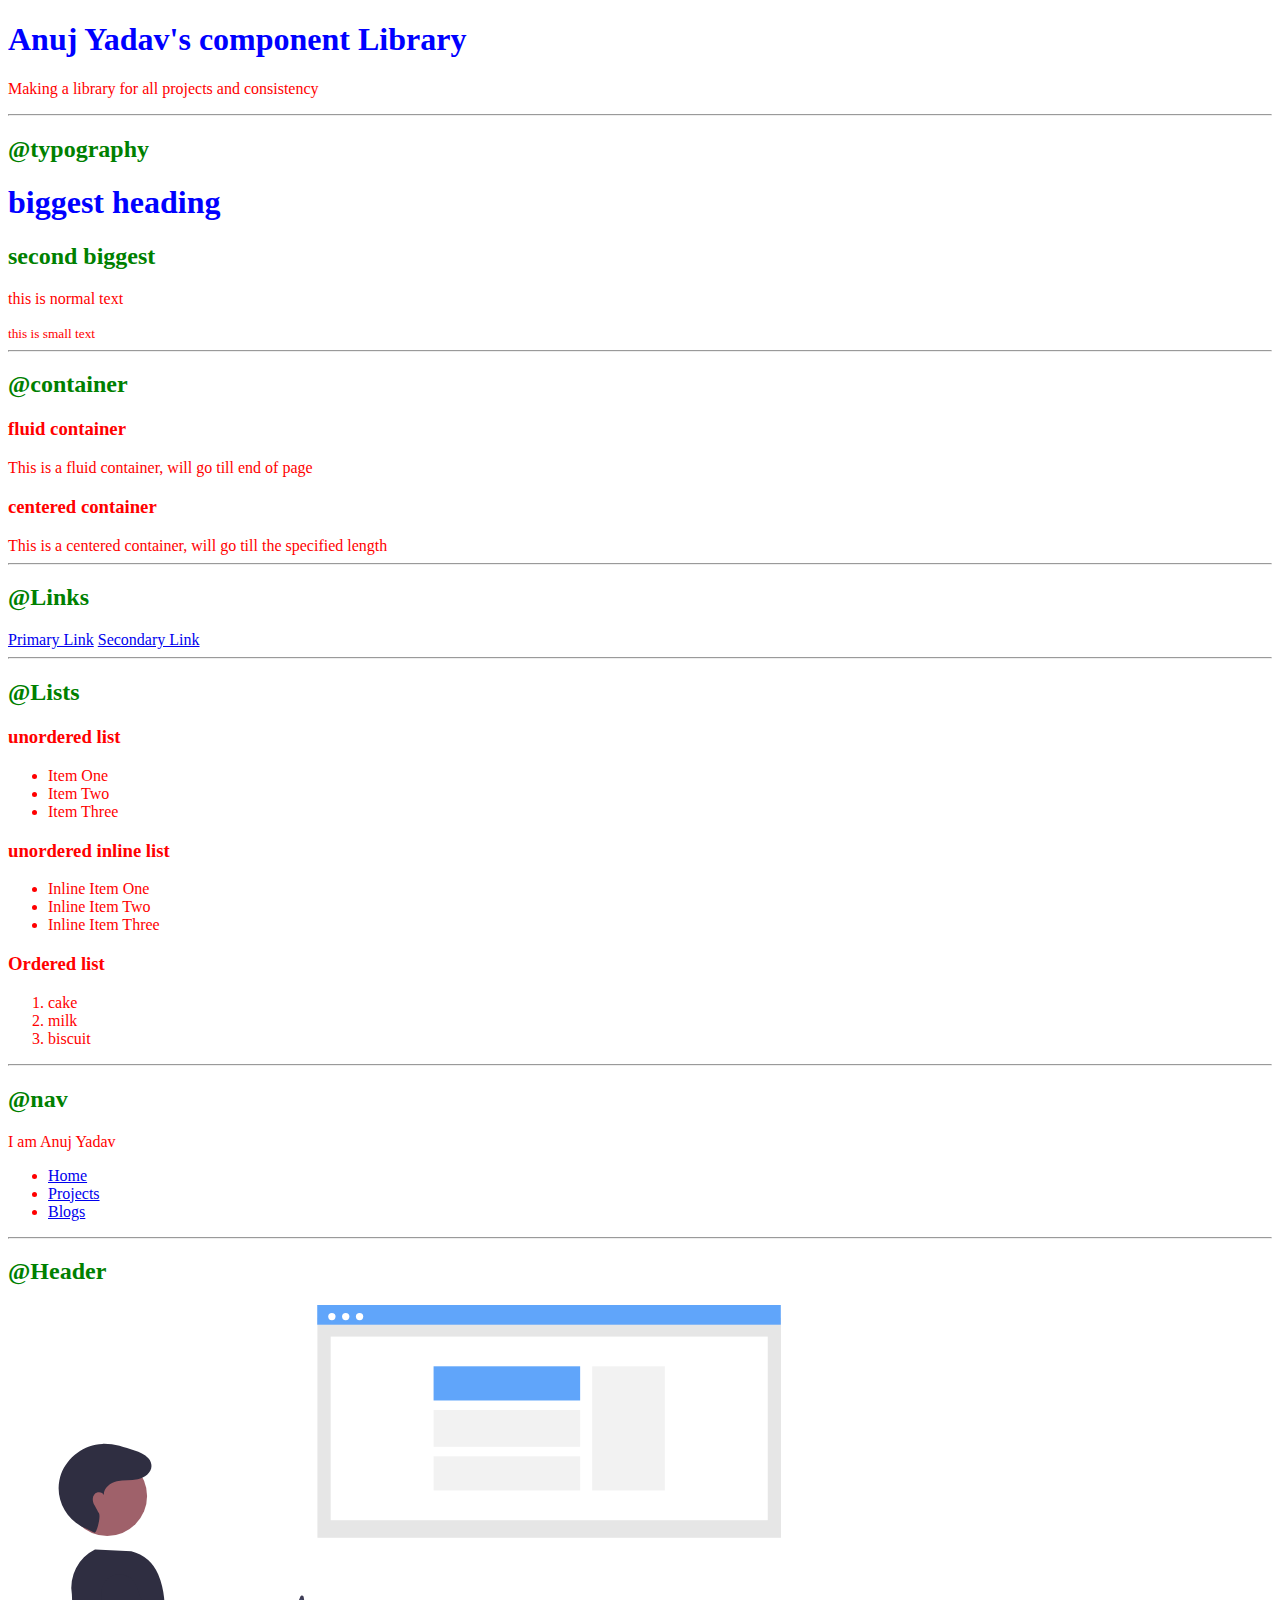
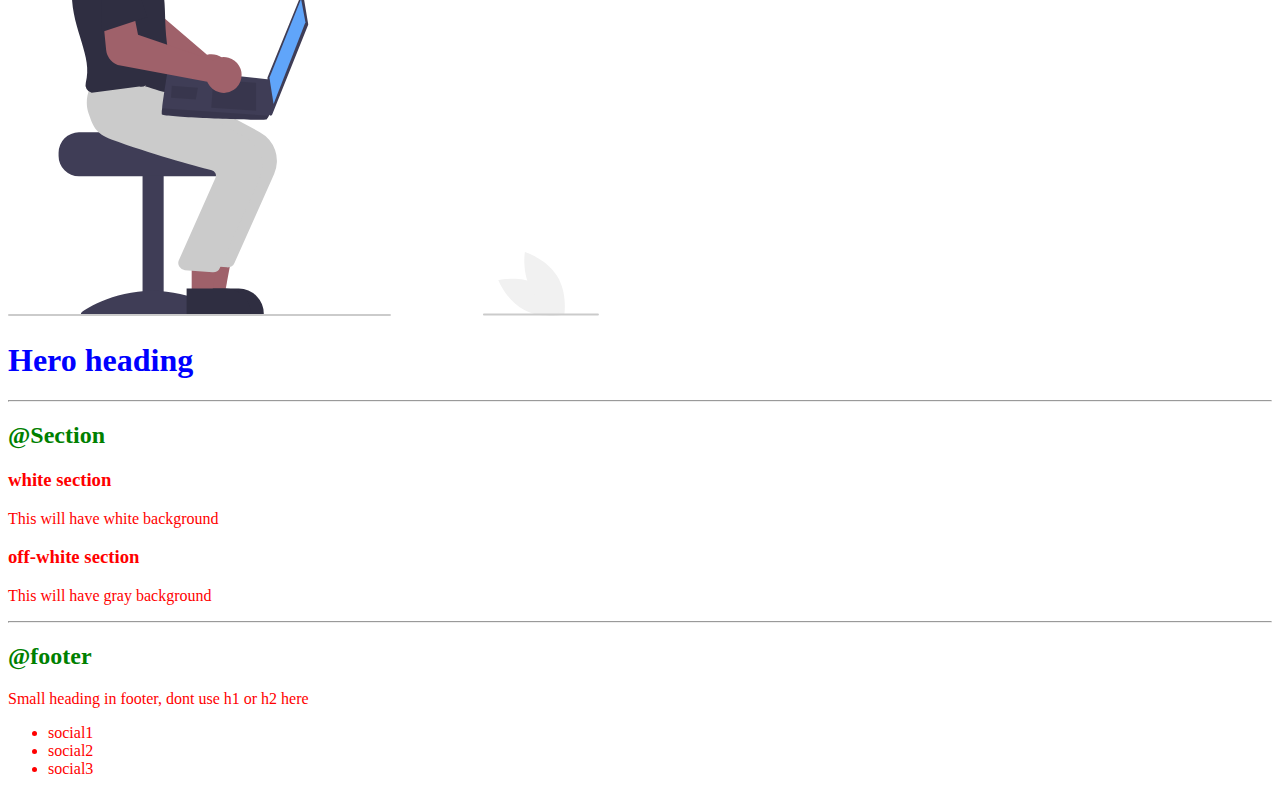
==== index.html @ 83cf175b "css imports and selectors" ====
<!DOCTYPE html>
<html lang="en">

<head>
    <meta charset="UTF-8">
    <meta http-equiv="X-UA-Compatible" content="IE=edge">
    <meta name="viewport" content="width=device-width, initial-scale=1.0">
    <title>Component Library</title>
    <!-- <style>
        body {
            color: red;
        }
    </style> -->
    <link href="styles.css" rel="stylesheet"
</head>

<body>
    <h1>Anuj Yadav's component Library</h1>
    <p>Making a library for all projects and consistency</p>

    <hr>

    <h2>@typography</h2>
    <h1>biggest heading</h1>
    <h2>second biggest</h2>
    <p>this is normal text</p>
    <small>this is small text</small>

    <hr>

    <h2>@container</h2>
    <h3>fluid container</h3>
    <div>This is a fluid container, will go till end of page</div>
    <h3>centered container</h3>
    <div>This is a centered container, will go till the specified length</div>

    <hr>

    <h2>@Links</h2>
    <a href="/">Primary Link</a>
    <a href="/">Secondary Link</a>

    <hr>

    <h2>@Lists</h2>
    <h3>unordered list</h3>
    <ul>
        <li>Item One</li>
        <li>Item Two</li>
        <li>Item Three</li>
    </ul>
    <h3>unordered inline list</h3>
    <ul>
        <li>Inline Item One</li>
        <li>Inline Item Two</li>
        <li>Inline Item Three</li>
    </ul>
    <h3>Ordered list</h3>
    <ol>
        <li>cake</li>
        <li>milk</li>
        <li>biscuit</li>
    </ol>

    <hr>

    <h2>@nav</h2>

    <nav>
        <div>I am Anuj Yadav</div>
        <ul>
            <li>
                <a href="/">Home</a>
            </li>
            <li>
                <a href="/">Projects</a>
            </li>
            <li>
                <a href="/">Blogs</a>
            </li>
        </ul>
    </nav>

    <hr>

    <h2>@Header</h2>

    <header>
        <img src="Images/HeroImage.svg" />
        <h1>Hero heading</h1>
    </header>

    <hr>

    <h2>@Section</h2>
    <h3>white section</h3>
    <section>
        <p>This will have white background</p>
    </section>
    <h3>off-white section</h3>
    <section>
        <p>This will have gray background</p>
    </section>

    <hr>

    <h2>@footer</h2>
    <footer>
        <div>Small heading in footer, dont use h1 or h2 here</div>
        <ul>
            <li>social1</li>
            <li>social2</li>
            <li>social3</li>
        </ul>
    </footer>

    
</body>
</html>
---- styles.css ----
body {
    color: red;
}
h1{
    color: blue;
}
h2{
    color: green;
}
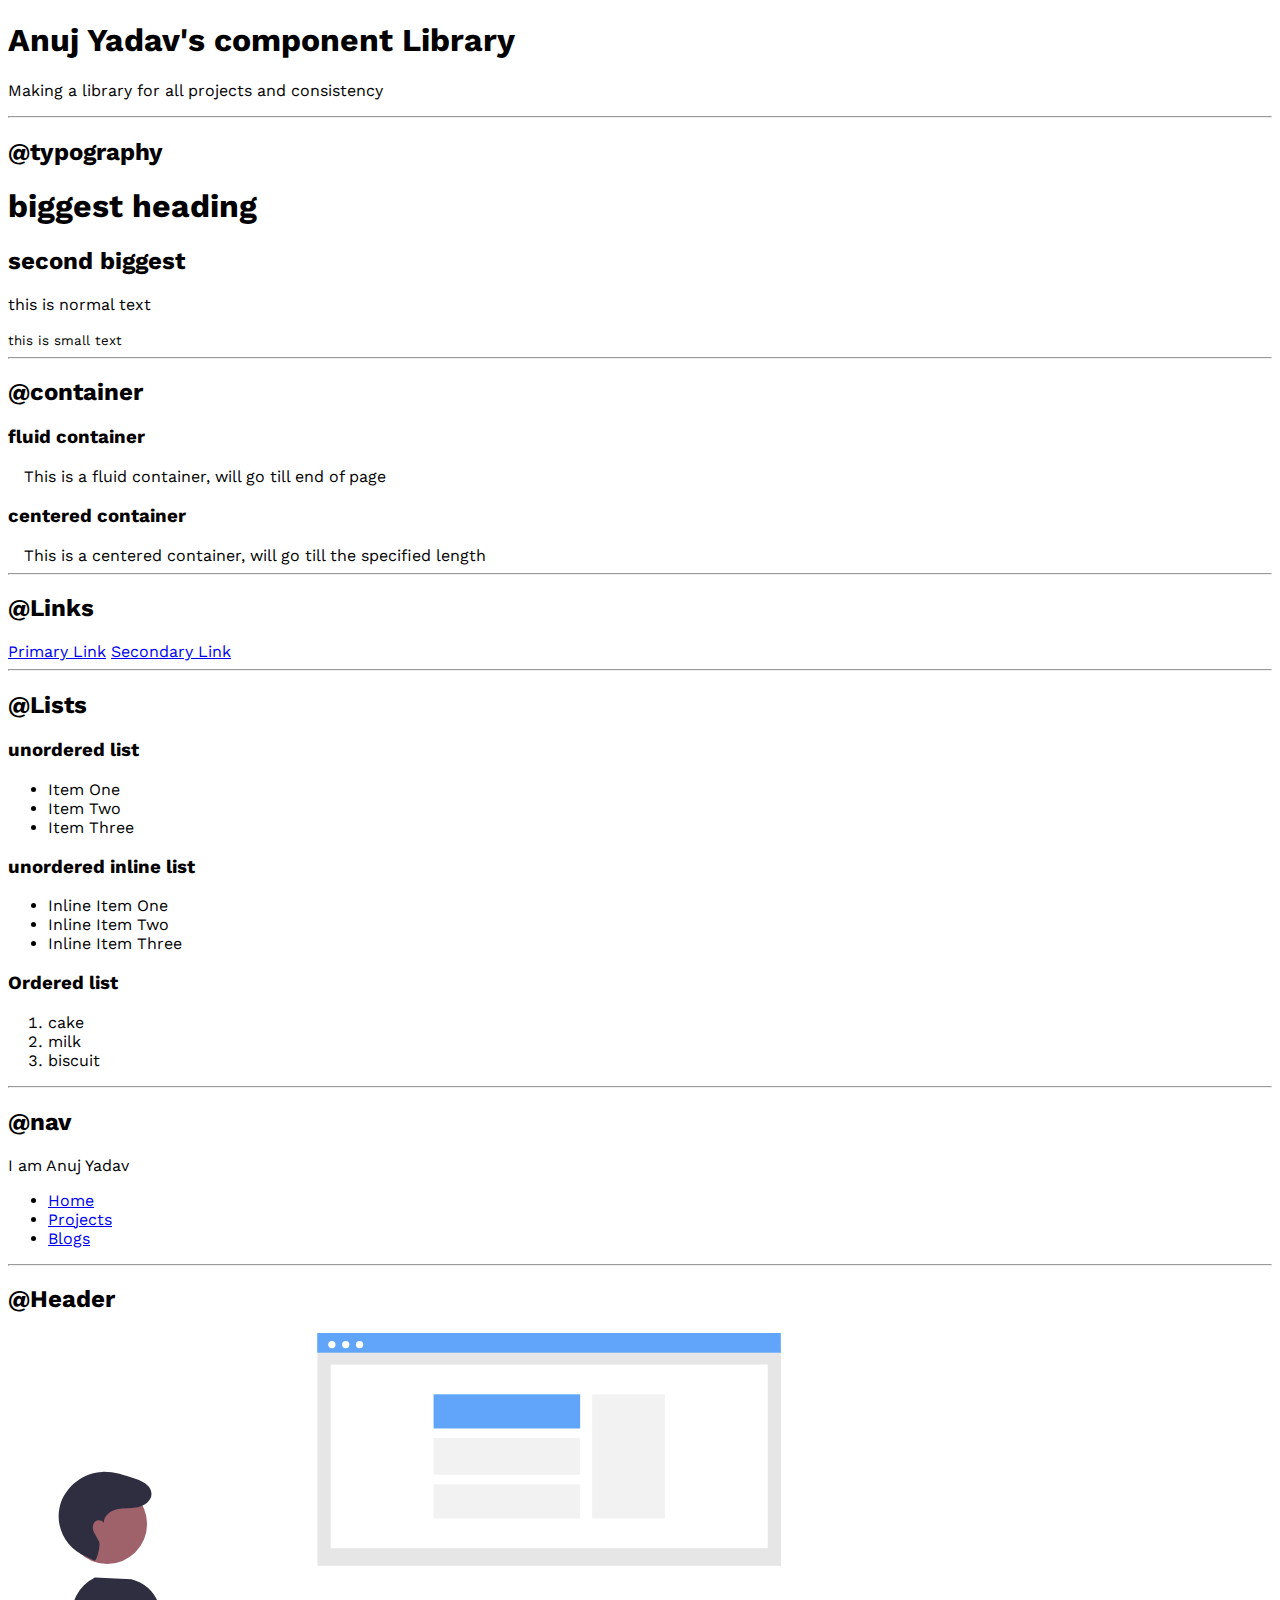
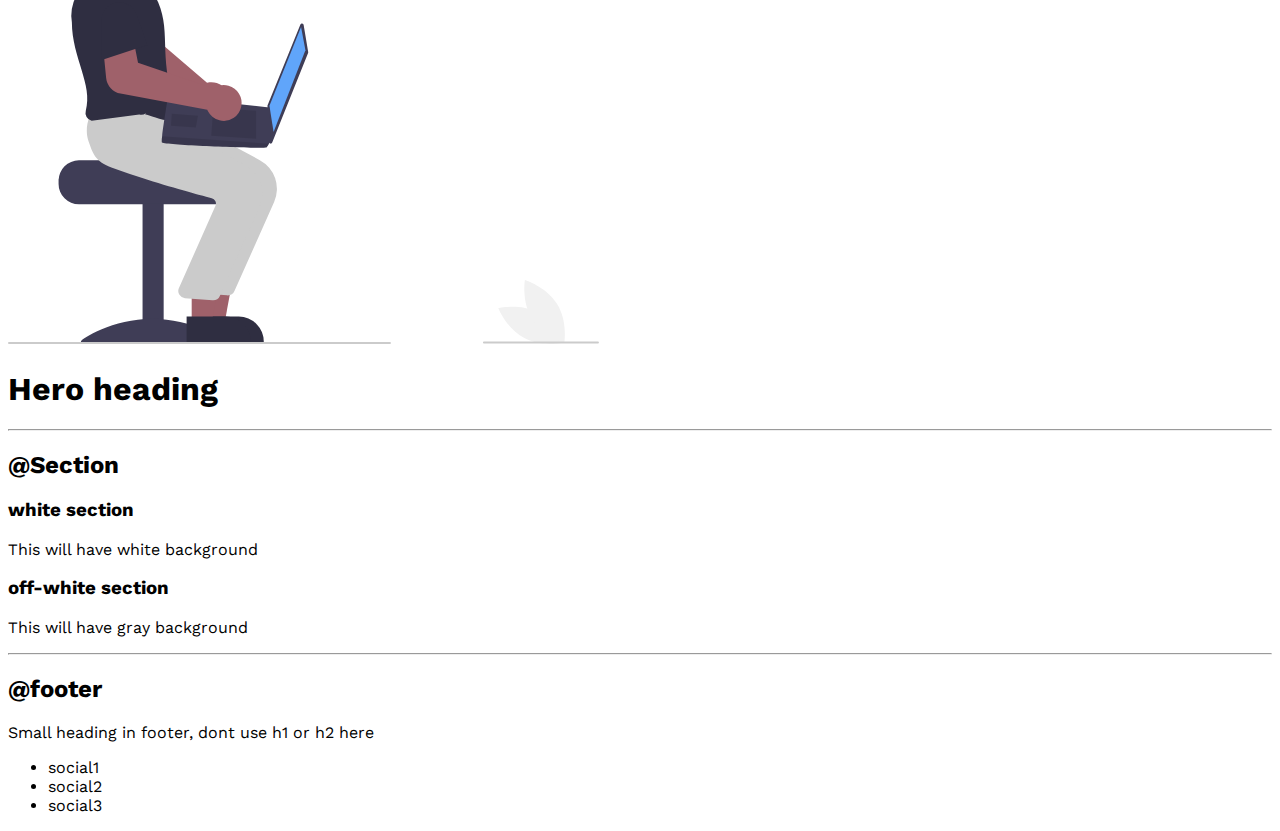
==== commit 53bf618d: "upadting css, till containers" ====
--- a/index.html
+++ b/index.html
@@ -6,11 +6,6 @@
     <meta http-equiv="X-UA-Compatible" content="IE=edge">
     <meta name="viewport" content="width=device-width, initial-scale=1.0">
     <title>Component Library</title>
-    <!-- <style>
-        body {
-            color: red;
-        }
-    </style> -->
     <link href="styles.css" rel="stylesheet"
 </head>
 
@@ -30,9 +25,9 @@
 
     <h2>@container</h2>
     <h3>fluid container</h3>
-    <div>This is a fluid container, will go till end of page</div>
+    <div class="container container-fluid">This is a fluid container, will go till end of page</div>
     <h3>centered container</h3>
-    <div>This is a centered container, will go till the specified length</div>
+    <div class="container">This is a centered container, will go till the specified length</div>
 
     <hr>
 
--- a/styles.css
+++ b/styles.css
@@ -1,9 +1,13 @@
+@import url('https://fonts.googleapis.com/css2?family=Work+Sans:ital,wght@1,400;1,700&display=swap');
+
 body {
-    color: red;
+    font-family: 'Work Sans', sans-serif;
 }
-h1{
-    color: blue;
+
+.container{
+    padding-left: 1rem;
+    padding-right: 1rem;
 }
-h2{
-    color: green;
+
+.container-fluid{
 }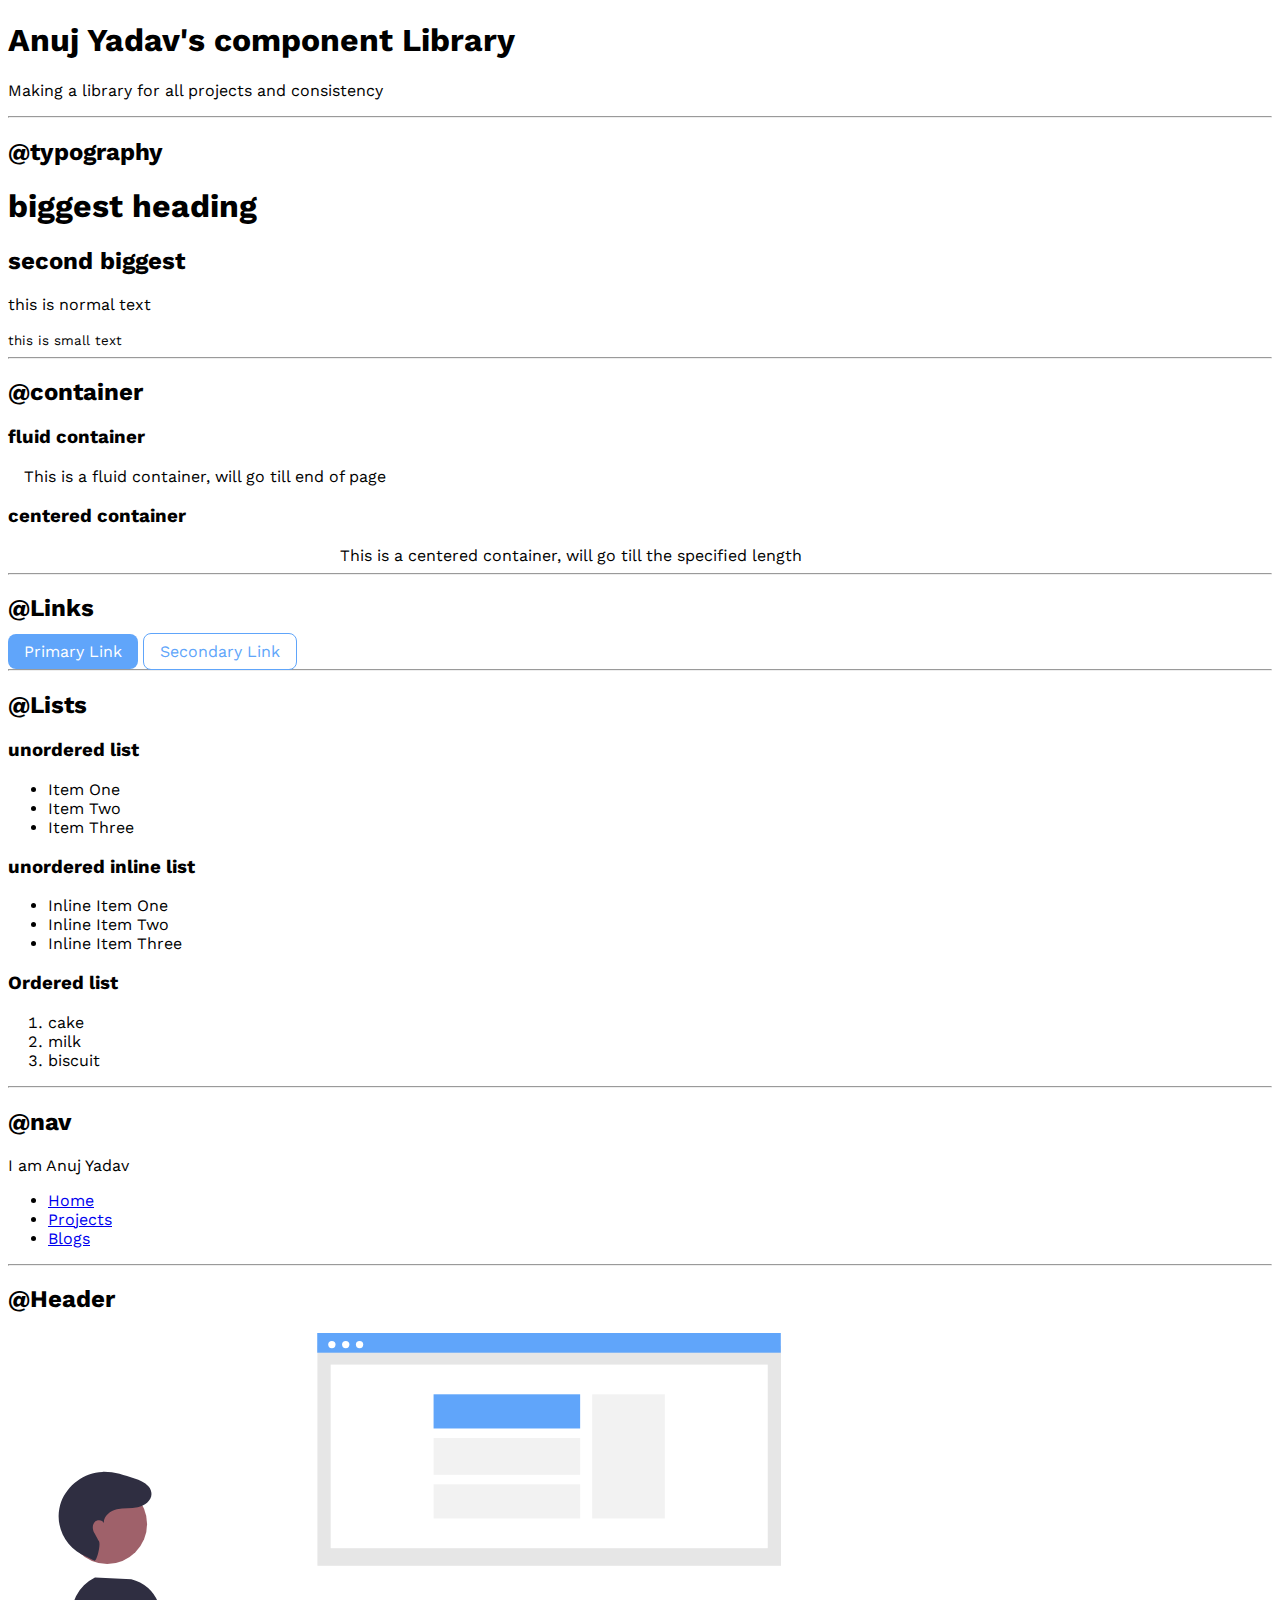
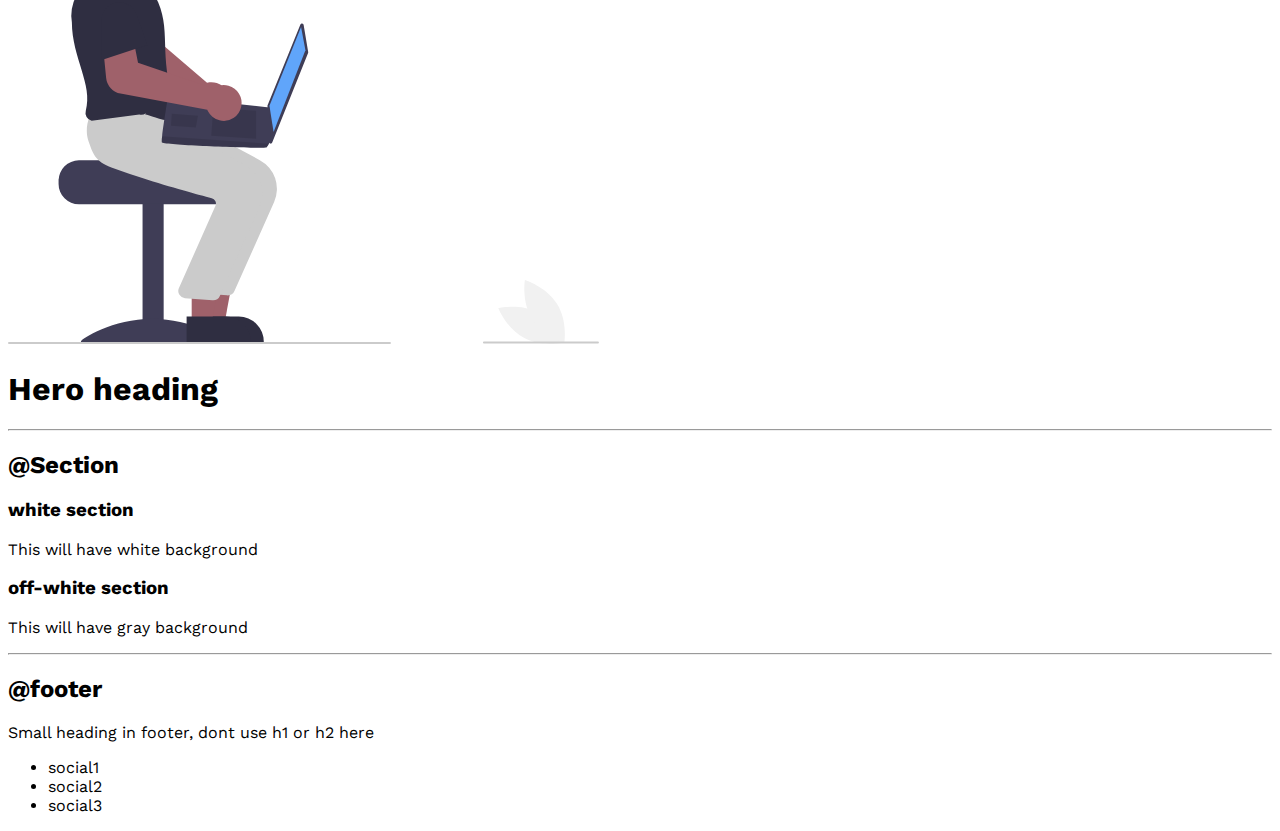
==== commit 4ac4cd6a: "linkupdated with css design" ====
--- a/index.html
+++ b/index.html
@@ -27,13 +27,13 @@
     <h3>fluid container</h3>
     <div class="container container-fluid">This is a fluid container, will go till end of page</div>
     <h3>centered container</h3>
-    <div class="container">This is a centered container, will go till the specified length</div>
+    <div class="container container-center">This is a centered container, will go till the specified length</div>
 
     <hr>
 
     <h2>@Links</h2>
-    <a href="/">Primary Link</a>
-    <a href="/">Secondary Link</a>
+    <a class="link link-primary" href="/">Primary Link</a>
+    <a class="link link-secondary" href="/">Secondary Link</a>
 
     <hr>
 
--- a/styles.css
+++ b/styles.css
@@ -1,4 +1,8 @@
 @import url('https://fonts.googleapis.com/css2?family=Work+Sans:ital,wght@1,400;1,700&display=swap');
+
+:root{
+    --primary-color:#60A5FA;
+}
 
 body {
     font-family: 'Work Sans', sans-serif;
@@ -9,5 +13,22 @@
     padding-right: 1rem;
 }
 
-.container-fluid{
+.container-center{
+    max-width: 600px;
+    margin: auto;
+}
+
+.link{
+    text-decoration: none;
+    padding: 0.5rem 1rem;
+}
+.link-primary{
+    background-color: var(--primary-color);
+    border-radius: 0.5rem;
+    color: white;
+}
+.link-secondary{
+    color: var(--primary-color);
+    border-radius: 0.5rem;
+    border: 1px solid var(--primary-color);
 }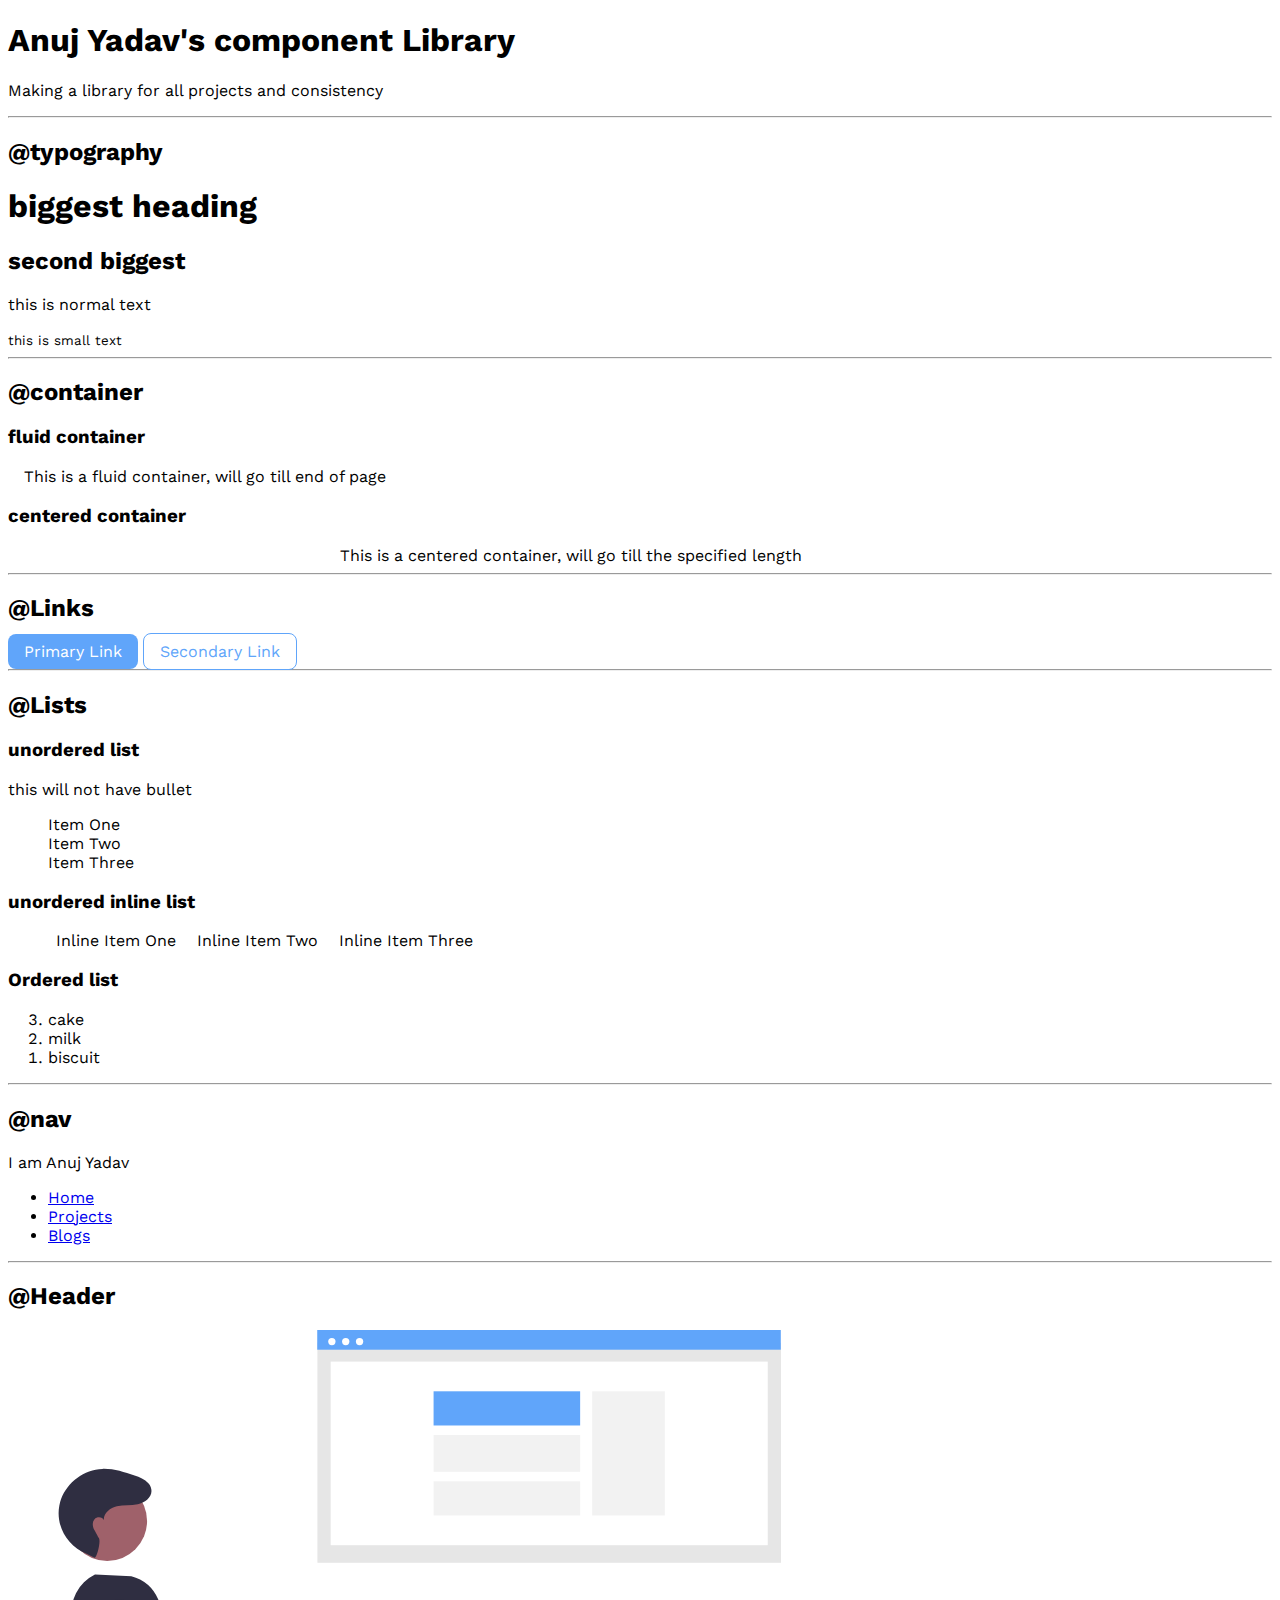
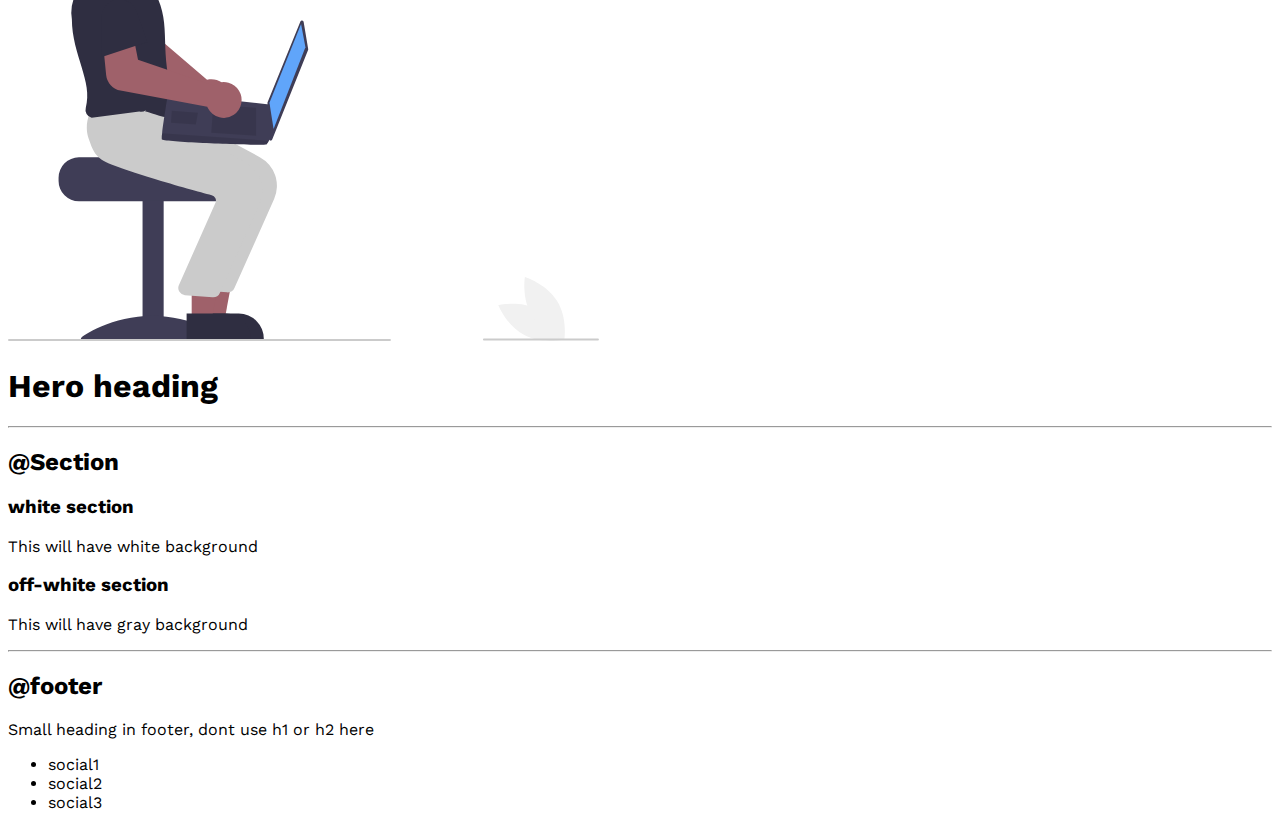
==== commit 421f793c: "updated css list" ====
--- a/index.html
+++ b/index.html
@@ -39,19 +39,20 @@
 
     <h2>@Lists</h2>
     <h3>unordered list</h3>
-    <ul>
+    <p> this will not have bullet</p>
+    <ul class="list-non-bullet">
         <li>Item One</li>
         <li>Item Two</li>
         <li>Item Three</li>
     </ul>
     <h3>unordered inline list</h3>
-    <ul>
-        <li>Inline Item One</li>
-        <li>Inline Item Two</li>
-        <li>Inline Item Three</li>
+    <ul class="list-non-bullet">
+        <li class="list-item-inline">Inline Item One</li>
+        <li class="list-item-inline">Inline Item Two</li>
+        <li class="list-item-inline">Inline Item Three</li>
     </ul>
     <h3>Ordered list</h3>
-    <ol>
+    <ol reversed>
         <li>cake</li>
         <li>milk</li>
         <li>biscuit</li>
--- a/styles.css
+++ b/styles.css
@@ -31,4 +31,13 @@
     color: var(--primary-color);
     border-radius: 0.5rem;
     border: 1px solid var(--primary-color);
+}
+
+.list-non-bullet {
+    list-style: none;
+}
+
+.list-item-inline{
+    display: inline;
+    padding: 0rem 0.5rem;
 }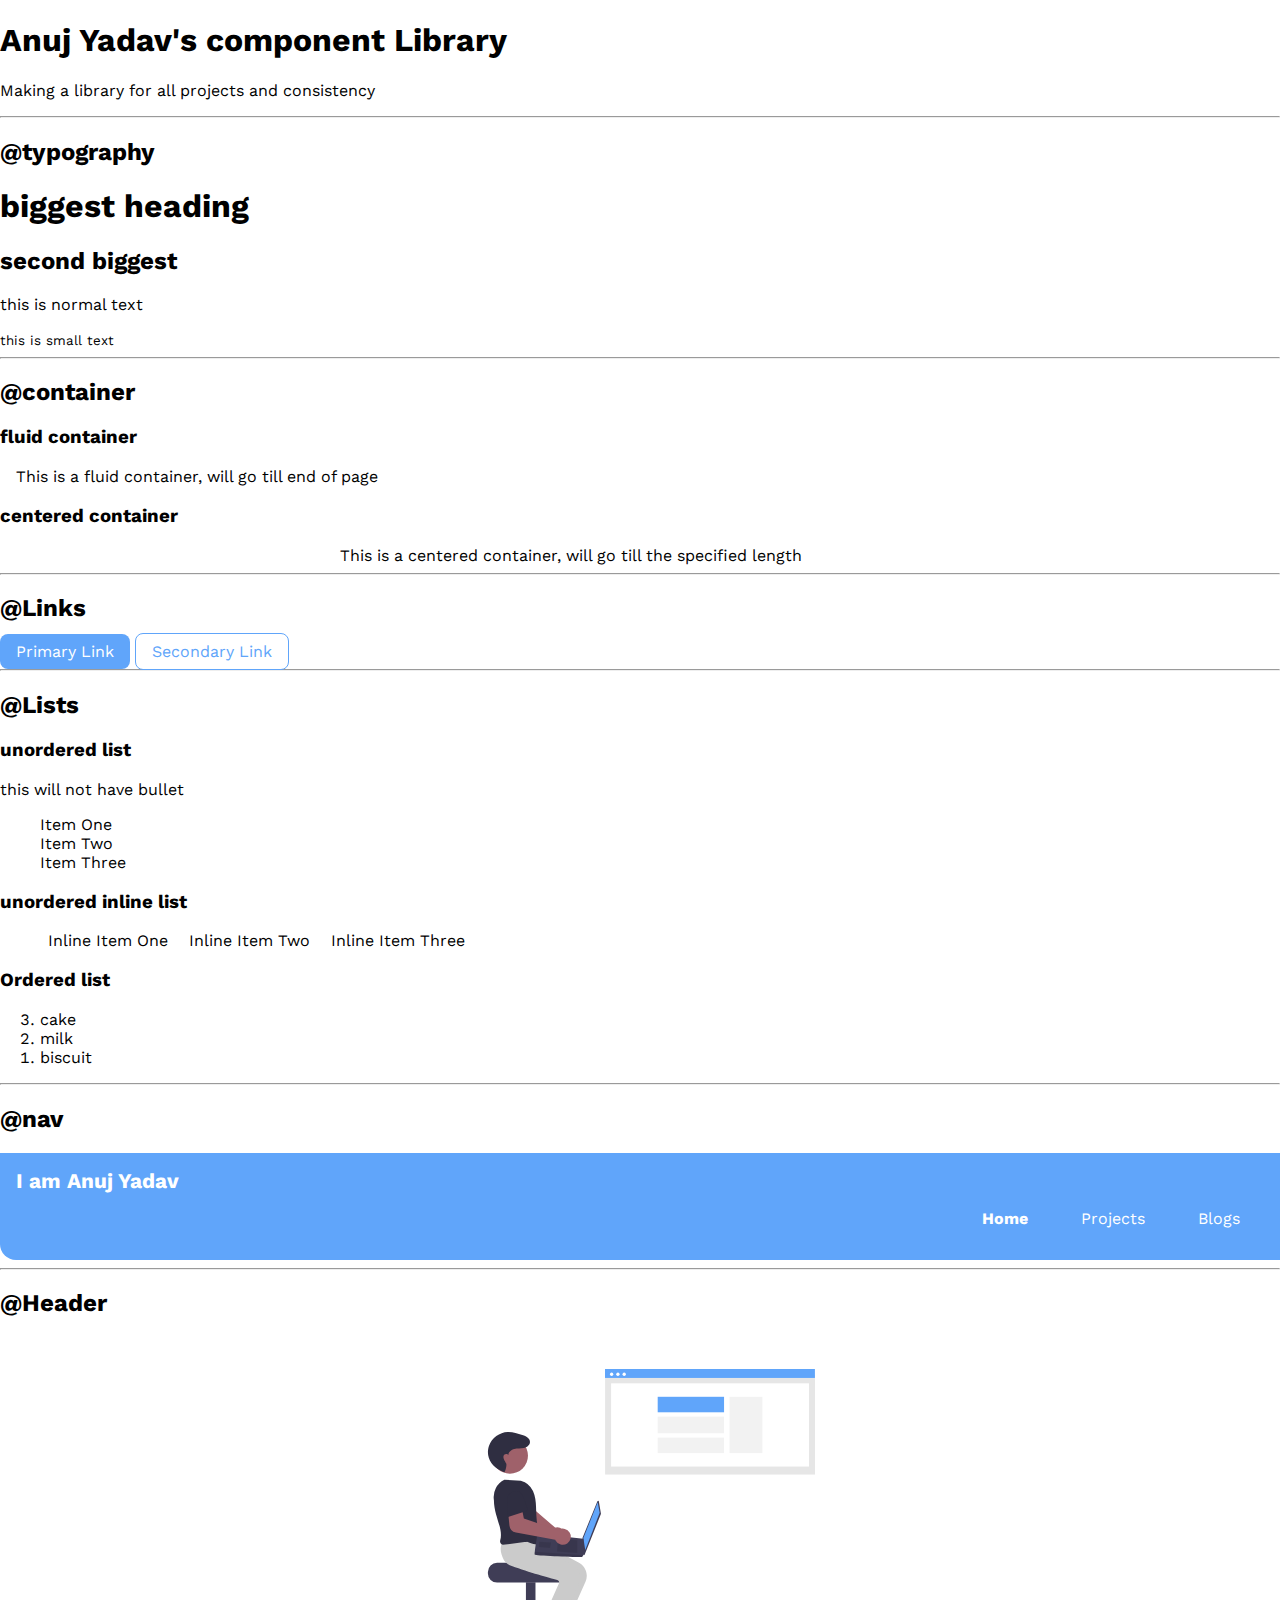
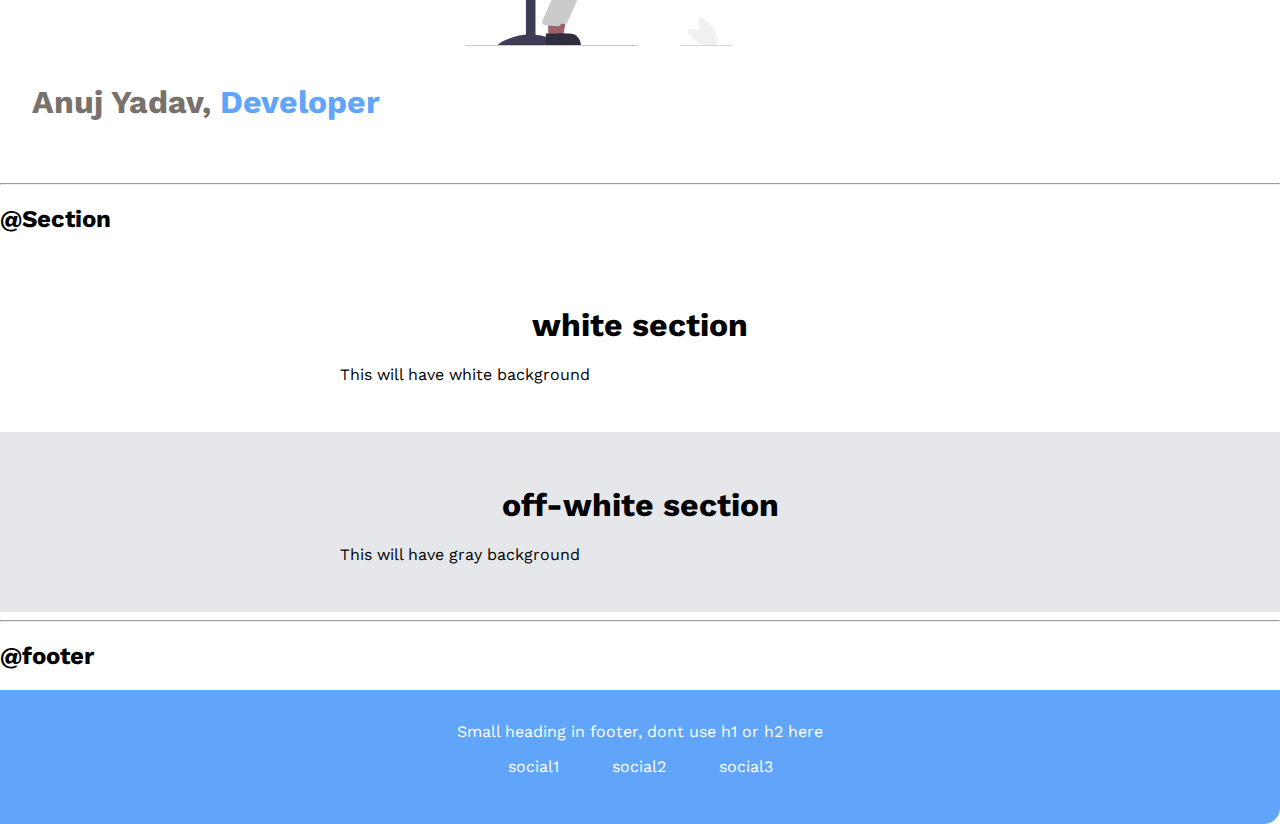
==== commit 900ec828: "completed component" ====
--- a/index.html
+++ b/index.html
@@ -6,10 +6,7 @@
     <meta http-equiv="X-UA-Compatible" content="IE=edge">
     <meta name="viewport" content="width=device-width, initial-scale=1.0">
     <title>Component Library</title>
-    <link href="styles.css" rel="stylesheet"
-</head>
-
-<body>
+    <link href="styles.css" rel="stylesheet" </head> <body>
     <h1>Anuj Yadav's component Library</h1>
     <p>Making a library for all projects and consistency</p>
 
@@ -62,17 +59,17 @@
 
     <h2>@nav</h2>
 
-    <nav>
-        <div>I am Anuj Yadav</div>
-        <ul>
-            <li>
-                <a href="/">Home</a>
+    <nav class="navigation container">
+        <div class="nav-brand">I am Anuj Yadav</div>
+        <ul class="list-non-bullet nav-pills">
+            <li class="list-item-inline">
+                <a class="link link-active" href="/">Home</a>
             </li>
-            <li>
-                <a href="/">Projects</a>
+            <li class="list-item-inline">
+                <a class="link" href="/">Projects</a>
             </li>
-            <li>
-                <a href="/">Blogs</a>
+            <li class="list-item-inline">
+                <a class="link" href="/">Blogs</a>
             </li>
         </ul>
     </nav>
@@ -81,35 +78,55 @@
 
     <h2>@Header</h2>
 
-    <header>
-        <img src="Images/HeroImage.svg" />
-        <h1>Hero heading</h1>
+    <header class="hero">
+        <img class="hero-img" src="Images/HeroImage.svg" />
+        <h1 class="hero-heading">Anuj Yadav, <span class="heading-inverted">Developer</span> </h1>
     </header>
 
     <hr>
 
     <h2>@Section</h2>
-    <h3>white section</h3>
-    <section>
-        <p>This will have white background</p>
+
+    <section class="section">
+        <div class="container container-center">
+            <h1>white section</h1>
+            <p>This will have white background</p>
+        </div>
+
     </section>
-    <h3>off-white section</h3>
-    <section>
-        <p>This will have gray background</p>
+
+    <section class="section ow">
+        <div class="container container-center">
+            <h1>off-white section</h1>
+            <p>This will have gray background</p>
+        </div>
     </section>
 
     <hr>
 
     <h2>@footer</h2>
-    <footer>
-        <div>Small heading in footer, dont use h1 or h2 here</div>
-        <ul>
-            <li>social1</li>
-            <li>social2</li>
-            <li>social3</li>
+    <footer class="footer">
+        <div class="footer-header">Small heading in footer, dont use h1 or h2 here</div>
+        <ul class="social-links list-non-bullet">
+            <li class="list-item-inline">
+                <a class="link" href="/">
+                    social1
+                </a>
+            </li>
+            <li class="list-item-inline">
+                <a class="link" href="/">
+                    social2
+                </a>
+            </li>
+            <li class="list-item-inline">
+                <a class="link" href="/">
+                    social3
+                </a>
+            </li>
         </ul>
     </footer>
 
-    
-</body>
+
+    </body>
+
 </html>--- a/styles.css
+++ b/styles.css
@@ -1,33 +1,38 @@
 @import url('https://fonts.googleapis.com/css2?family=Work+Sans:ital,wght@1,400;1,700&display=swap');
 
-:root{
-    --primary-color:#60A5FA;
+:root {
+    --primary-color: #60A5FA;
+    --dark-gray: #78716C;
+    --off-white:#E5E7EB;
 }
 
 body {
     font-family: 'Work Sans', sans-serif;
+    margin: 0px;
 }
 
-.container{
+.container {
     padding-left: 1rem;
     padding-right: 1rem;
 }
 
-.container-center{
+.container-center {
     max-width: 600px;
     margin: auto;
 }
 
-.link{
+.link {
     text-decoration: none;
     padding: 0.5rem 1rem;
 }
-.link-primary{
+
+.link-primary {
     background-color: var(--primary-color);
     border-radius: 0.5rem;
     color: white;
 }
-.link-secondary{
+
+.link-secondary {
     color: var(--primary-color);
     border-radius: 0.5rem;
     border: 1px solid var(--primary-color);
@@ -37,7 +42,80 @@
     list-style: none;
 }
 
-.list-item-inline{
+.list-item-inline {
     display: inline;
     padding: 0rem 0.5rem;
+}
+
+.navigation {
+    background-color: var(--primary-color);
+    color: white;
+    padding: 1rem;
+    border-bottom-left-radius: 1rem;
+}
+
+.navigation .nav-brand {
+    font-weight: bold;
+    font-size: 1.3rem;
+}
+
+.navigation .link {
+    text-decoration: none;
+    color: white;
+}
+
+.navigation .nav-pills {
+    text-align: right;
+}
+
+.navigation .link-active {
+    font-weight: bold;
+}
+
+
+
+.hero {
+    padding: 2rem;
+}
+
+.hero .hero-img {
+    max-width: 350px;
+    display: block;
+    margin: auto;
+}
+
+.hero .hero-heading {
+    padding-top: 1rem;
+    color: var(--dark-gray);
+}
+
+.hero .hero-heading .heading-inverted {
+    color: var(--primary-color);
+}
+
+.section{
+    padding: 2rem;
+}
+.section h1 {
+    text-align: center;
+}
+
+.ow{
+    background-color: var(--off-white);
+}
+
+
+.footer{
+    background-color: var(--primary-color);
+    padding: 2rem 1rem;
+    text-align: center;
+    color: white;
+    border-bottom-right-radius: 1rem;
+}
+.footer .link{
+    color: white;
+}
+
+.footer ul{
+    padding-inline-start:0px;
 }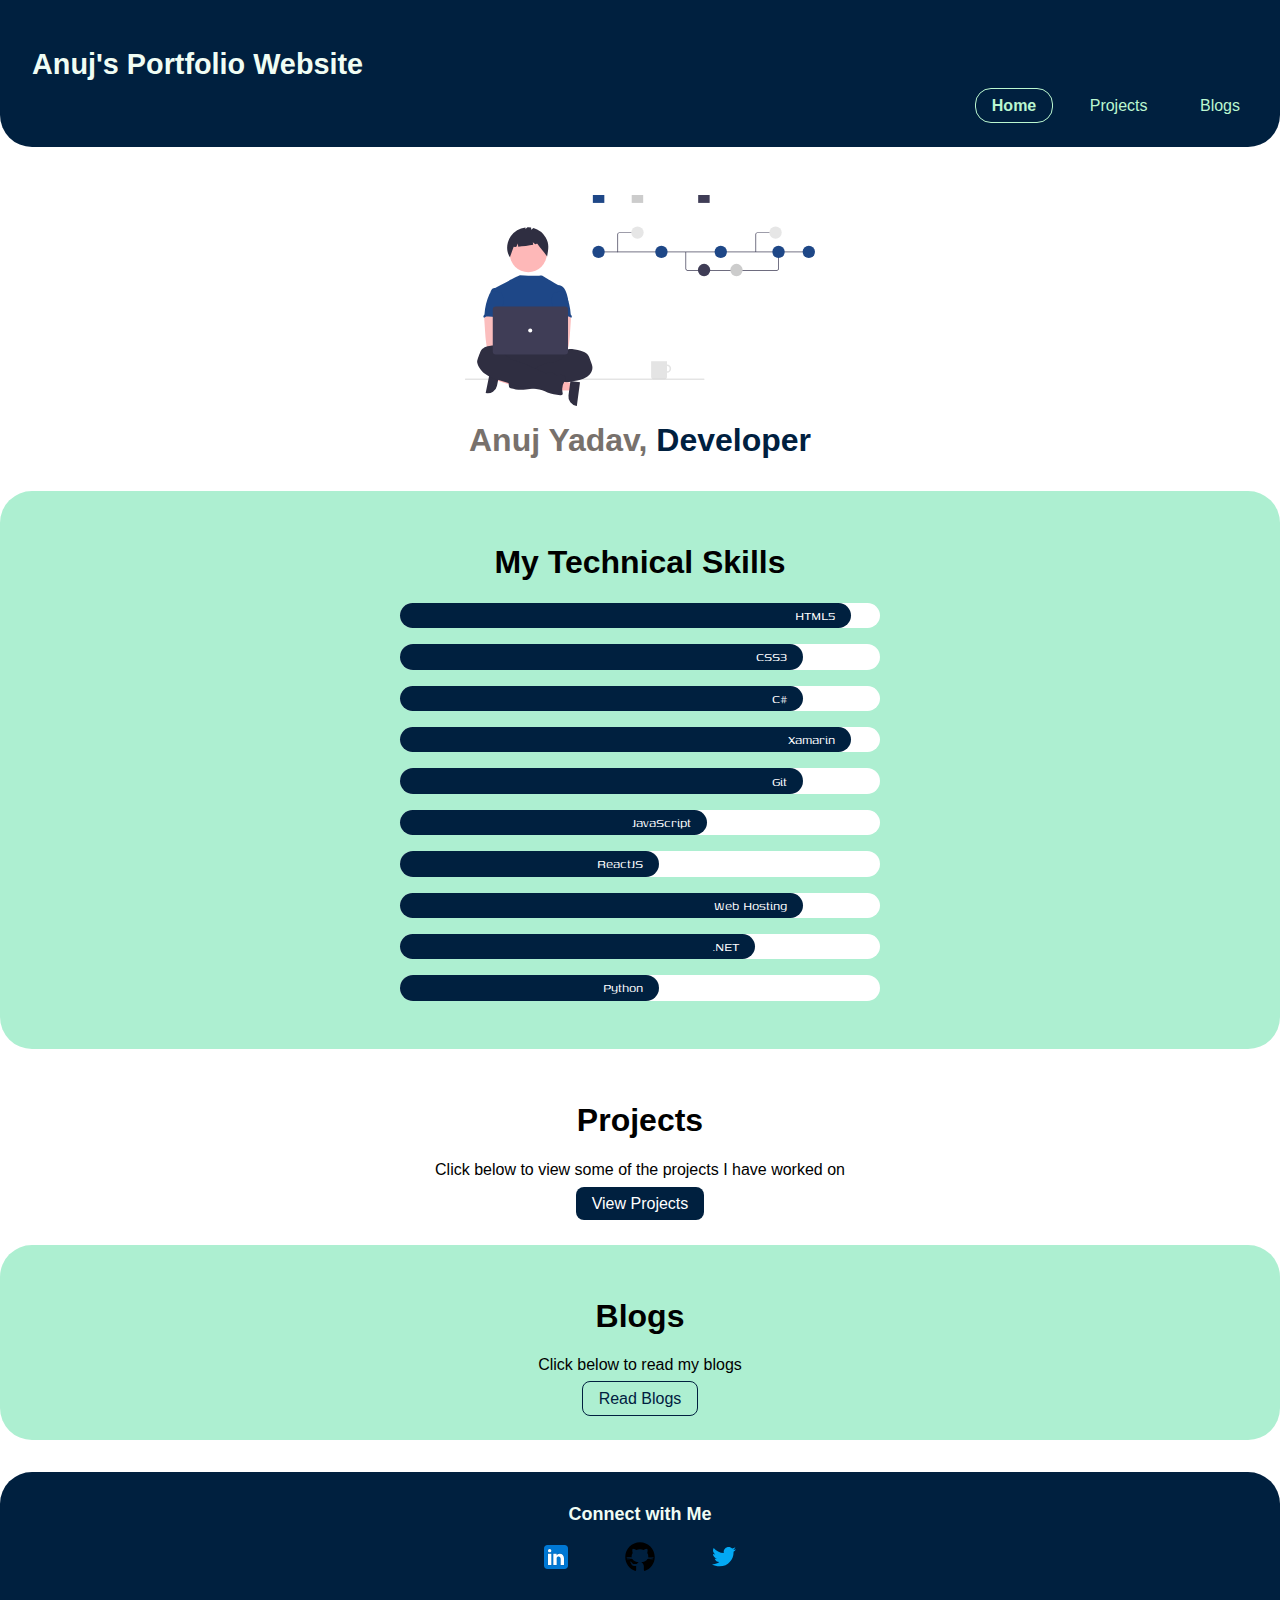
==== commit e1001c48: "finished home page design" ====
--- a/index.html
+++ b/index.html
@@ -5,128 +5,120 @@
     <meta charset="UTF-8">
     <meta http-equiv="X-UA-Compatible" content="IE=edge">
     <meta name="viewport" content="width=device-width, initial-scale=1.0">
-    <title>Component Library</title>
-    <link href="styles.css" rel="stylesheet" </head> <body>
-    <h1>Anuj Yadav's component Library</h1>
-    <p>Making a library for all projects and consistency</p>
+    <title>Home | Anuj's Portfolio</title>
+    <link href="/styles.css" rel="stylesheet" />
+</head>
 
-    <hr>
-
-    <h2>@typography</h2>
-    <h1>biggest heading</h1>
-    <h2>second biggest</h2>
-    <p>this is normal text</p>
-    <small>this is small text</small>
-
-    <hr>
-
-    <h2>@container</h2>
-    <h3>fluid container</h3>
-    <div class="container container-fluid">This is a fluid container, will go till end of page</div>
-    <h3>centered container</h3>
-    <div class="container container-center">This is a centered container, will go till the specified length</div>
-
-    <hr>
-
-    <h2>@Links</h2>
-    <a class="link link-primary" href="/">Primary Link</a>
-    <a class="link link-secondary" href="/">Secondary Link</a>
-
-    <hr>
-
-    <h2>@Lists</h2>
-    <h3>unordered list</h3>
-    <p> this will not have bullet</p>
-    <ul class="list-non-bullet">
-        <li>Item One</li>
-        <li>Item Two</li>
-        <li>Item Three</li>
-    </ul>
-    <h3>unordered inline list</h3>
-    <ul class="list-non-bullet">
-        <li class="list-item-inline">Inline Item One</li>
-        <li class="list-item-inline">Inline Item Two</li>
-        <li class="list-item-inline">Inline Item Three</li>
-    </ul>
-    <h3>Ordered list</h3>
-    <ol reversed>
-        <li>cake</li>
-        <li>milk</li>
-        <li>biscuit</li>
-    </ol>
-
-    <hr>
-
-    <h2>@nav</h2>
-
+<body>
     <nav class="navigation container">
-        <div class="nav-brand">I am Anuj Yadav</div>
+        <div class="nav-brand">Anuj's Portfolio Website</div>
         <ul class="list-non-bullet nav-pills">
             <li class="list-item-inline">
                 <a class="link link-active" href="/">Home</a>
             </li>
             <li class="list-item-inline">
-                <a class="link" href="/">Projects</a>
+                <a class="link" href="/projects.html">Projects</a>
             </li>
             <li class="list-item-inline">
-                <a class="link" href="/">Blogs</a>
+                <a class="link" href="/blogs.html">Blogs</a>
             </li>
         </ul>
     </nav>
 
-    <hr>
-
-    <h2>@Header</h2>
-
     <header class="hero">
         <img class="hero-img" src="Images/HeroImage.svg" />
-        <h1 class="hero-heading">Anuj Yadav, <span class="heading-inverted">Developer</span> </h1>
+        <h1 class="hero-heading container container-center">Anuj Yadav, <span class="heading-inverted">Developer</span>
+        </h1>
     </header>
-
-    <hr>
-
-    <h2>@Section</h2>
-
-    <section class="section">
-        <div class="container container-center">
-            <h1>white section</h1>
-            <p>This will have white background</p>
-        </div>
-
-    </section>
 
     <section class="section ow">
         <div class="container container-center">
-            <h1>off-white section</h1>
-            <p>This will have gray background</p>
+            <h1>My Technical Skills</h1>
+            <p></p>
+            <div class="skillContainer">
+                <div class="skill html">HTML5 </div>
+            </div>
+            <p></p>
+            <div class="skillContainer">
+                <div class="skill css">CSS3 </div>
+            </div>
+            <p></p>
+            <div class="skillContainer">
+                <div class="skill csharp">C# </div>
+            </div>
+            <p></p>
+            <div class="skillContainer">
+                <div class="skill xamarin">Xamarin </div>
+            </div>
+            <p></p>
+            <div class="skillContainer">
+                <div class="skill git">Git </div>
+            </div>
+            <p></p>
+            <div class="skillContainer">
+                <div class="skill javascript">JavaScript </div>
+            </div>
+            <p></p>
+            <div class="skillContainer">
+                <div class="skill reactjs">ReactJS </div>
+            </div>
+            <p></p>
+            <div class="skillContainer">
+                <div class="skill webHosting">Web Hosting </div>
+            </div>
+            <p></p>
+            <div class="skillContainer">
+                <div class="skill net">.NET </div>
+            </div>
+            <p></p>
+            <div class="skillContainer">
+                <div class="skill python">Python </div>
+            </div>
+            <p></p>
+        </div>
+    </section>
+    <section class="section">
+        <div class="container container-center">
+            <h1>Projects</h1>
+            <p>Click below to view some of the projects I have worked on</p>
+            <a class="link link-primary" href="/">View Projects</a>
+        </div>
+    </section>
+    <section class="section ow">
+        <div class="container container-center">
+            <h1>Blogs</h1>
+            <p>Click below to read my blogs</p>
+            <a class="link link-secondary" href="/">Read Blogs</a>
         </div>
     </section>
 
-    <hr>
 
-    <h2>@footer</h2>
+
     <footer class="footer">
-        <div class="footer-header">Small heading in footer, dont use h1 or h2 here</div>
+        <div class="container container-center">
+        <div class="footer-header">Connect with Me</div>
         <ul class="social-links list-non-bullet">
+            
             <li class="list-item-inline">
-                <a class="link" href="/">
-                    social1
+                <a class="link" href="https://www.linkedin.com/in/anujyadav44/">
+                    <img class="icon" src="/Images/linkedInImg.svg">
                 </a>
             </li>
             <li class="list-item-inline">
-                <a class="link" href="/">
-                    social2
+                <a class="link" href="https://github.com/yadavanuj44">
+                    <img class="icon" src="/Images/githubImg.svg">
                 </a>
             </li>
             <li class="list-item-inline">
-                <a class="link" href="/">
-                    social3
+                <a class="link" href="https://twitter.com/awesomeanuj44">
+                    <img class="icon" src="/Images/twitterImg.svg">
                 </a>
             </li>
         </ul>
+    </div>
     </footer>
 
 
-    </body>
+</body>
 
 </html>--- a/styles.css
+++ b/styles.css
@@ -1,14 +1,18 @@
-@import url('https://fonts.googleapis.com/css2?family=Work+Sans:ital,wght@1,400;1,700&display=swap');
+@import url('https://fonts.googleapis.com/css2?family=Hind+Madurai:wght@400;700&display=swap');
+@import url('https://fonts.googleapis.com/css2?family=Genos:wght@300&display=swap');
 
 :root {
-    --primary-color: #60A5FA;
+    --primary-color: #00203FFF;
     --dark-gray: #78716C;
-    --off-white:#E5E7EB;
+    --off-white:#ADEFD1FF;
+    --back-color: white;
+    --inside-header-footer:#F0FDF4;
 }
 
 body {
     font-family: 'Work Sans', sans-serif;
     margin: 0px;
+    background-color: var(--back-color);
 }
 
 .container {
@@ -49,19 +53,22 @@
 
 .navigation {
     background-color: var(--primary-color);
-    color: white;
+    color: var(--inside-header-footer);
     padding: 1rem;
-    border-bottom-left-radius: 1rem;
+    border-bottom-left-radius: 2rem;
+    border-bottom-right-radius: 2rem;
 }
 
 .navigation .nav-brand {
     font-weight: bold;
-    font-size: 1.3rem;
+    font-size: 1.8rem;
+    margin-left: 1rem;
+    margin-top: 2rem;
 }
 
 .navigation .link {
     text-decoration: none;
-    color: white;
+    color: #BBF7D0;
 }
 
 .navigation .nav-pills {
@@ -70,12 +77,15 @@
 
 .navigation .link-active {
     font-weight: bold;
+    border: 1px solid #BBF7D0;
+    border-radius: 1rem;
 }
 
 
 
 .hero {
     padding: 2rem;
+    padding-top: 3rem;
 }
 
 .hero .hero-img {
@@ -87,35 +97,97 @@
 .hero .hero-heading {
     padding-top: 1rem;
     color: var(--dark-gray);
+    text-align: center;
 }
 
 .hero .hero-heading .heading-inverted {
-    color: var(--primary-color);
+    color: var(--primary-color);    
 }
 
 .section{
+    text-align: center;
     padding: 2rem;
-}
-.section h1 {
-    text-align: center;
 }
 
 .ow{
     background-color: var(--off-white);
+    border-radius: 2rem;
 }
 
+.skillContainer {
+    background-color: white;
+    width: 80%;
+    border-radius: 2rem;
+    margin: auto;
+}
 
+.skill {
+    background-color: var(--primary-color);
+    color: white;
+    padding: 0.2rem;
+    padding-right: 1rem;
+    text-align: right;
+    font-size: 15px;
+    border-radius: 2rem;
+    font-family: 'Genos', sans-serif;
+}
+
+.html {
+    width: 90%;
+}
+
+.css {
+    width: 80%;
+}
+
+.javascript {
+    width: 60%;
+}
+
+.git {
+    width: 80%;
+}
+
+.reactjs {
+    width: 50%;
+}
+
+.webHosting {
+    width: 80%;
+}
+.csharp {
+    width: 80%;
+}
+.net{
+    width: 70%;
+}
+.xamarin{
+    width: 90%;
+}
+.python{
+    width: 50%;
+}
+.icon {
+    max-width: 2rem;
+    max-height: 2rem;
+}
 .footer{
     background-color: var(--primary-color);
     padding: 2rem 1rem;
     text-align: center;
-    color: white;
-    border-bottom-right-radius: 1rem;
+    color: var(--inside-header-footer);
+    border-top-right-radius: 2rem;
+    border-top-left-radius: 2rem;
+    margin-top: 2rem;
+}
+.footer .footer-header{
+    font-weight: bold;
+    font-size: large;
 }
 .footer .link{
-    color: white;
+    color: var(--inside-header-footer);
 }
 
 .footer ul{
     padding-inline-start:0px;
-}+}
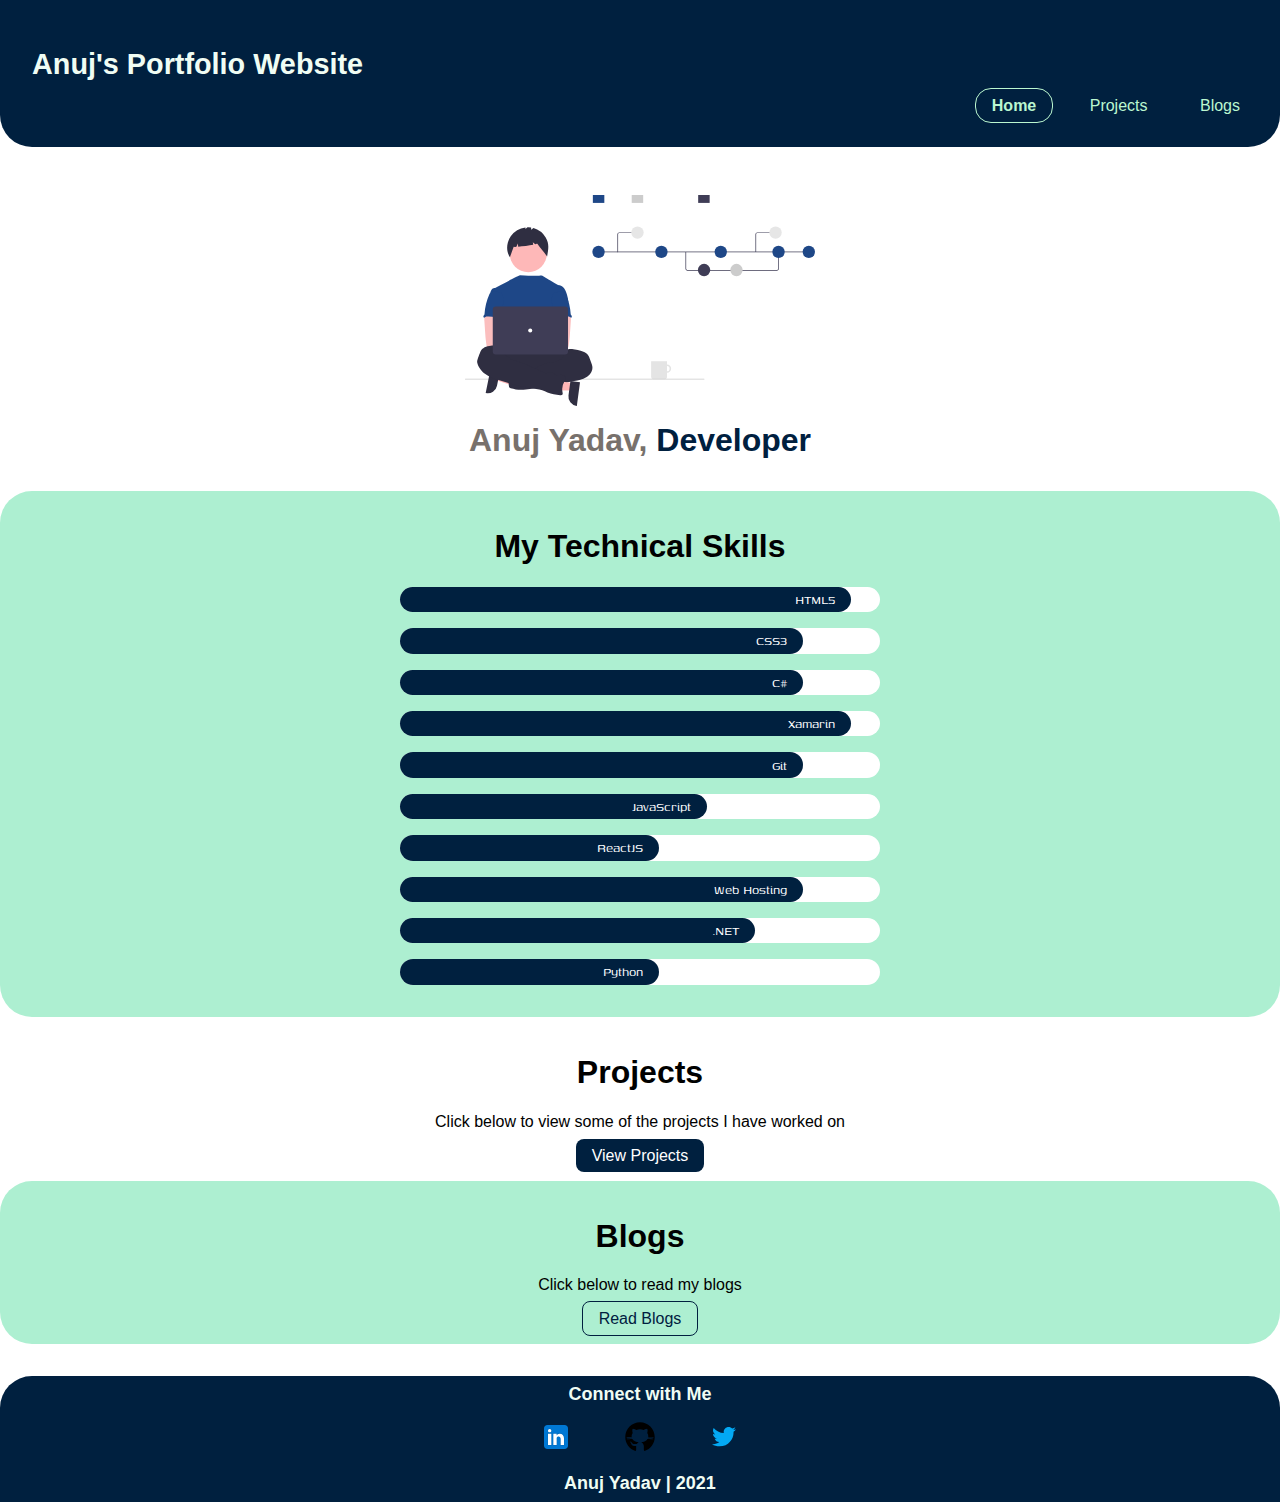
==== commit bd4a3d3a: "projects updated" ====
--- a/index.html
+++ b/index.html
@@ -81,14 +81,14 @@
         <div class="container container-center">
             <h1>Projects</h1>
             <p>Click below to view some of the projects I have worked on</p>
-            <a class="link link-primary" href="/">View Projects</a>
+            <a class="link link-primary" href="/projects.html">View Projects</a>
         </div>
     </section>
     <section class="section ow">
         <div class="container container-center">
             <h1>Blogs</h1>
             <p>Click below to read my blogs</p>
-            <a class="link link-secondary" href="/">Read Blogs</a>
+            <a class="link link-secondary" href="/blogs.html">Read Blogs</a>
         </div>
     </section>
 
@@ -100,22 +100,23 @@
         <ul class="social-links list-non-bullet">
             
             <li class="list-item-inline">
-                <a class="link" href="https://www.linkedin.com/in/anujyadav44/">
+                <a target="_blank" class="link" href="https://www.linkedin.com/in/anujyadav44/">
                     <img class="icon" src="/Images/linkedInImg.svg">
                 </a>
             </li>
             <li class="list-item-inline">
-                <a class="link" href="https://github.com/yadavanuj44">
+                <a target="_blank" class="link" href="https://github.com/yadavanuj44">
                     <img class="icon" src="/Images/githubImg.svg">
                 </a>
             </li>
             <li class="list-item-inline">
-                <a class="link" href="https://twitter.com/awesomeanuj44">
+                <a target="_blank" class="link" href="https://twitter.com/awesomeanuj44">
                     <img class="icon" src="/Images/twitterImg.svg">
                 </a>
             </li>
         </ul>
     </div>
+    <div class="footer-header">Anuj Yadav | 2021</div>
     </footer>
 
 
--- a/styles.css
+++ b/styles.css
@@ -82,7 +82,9 @@
 }
 
 
-
+.center{
+    text-align: center;
+}
 .hero {
     padding: 2rem;
     padding-top: 3rem;
@@ -106,7 +108,7 @@
 
 .section{
     text-align: center;
-    padding: 2rem;
+    padding: 1rem;
 }
 
 .ow{
@@ -173,7 +175,7 @@
 }
 .footer{
     background-color: var(--primary-color);
-    padding: 2rem 1rem;
+    padding: 0.5rem 0.5rem;
     text-align: center;
     color: var(--inside-header-footer);
     border-top-right-radius: 2rem;
